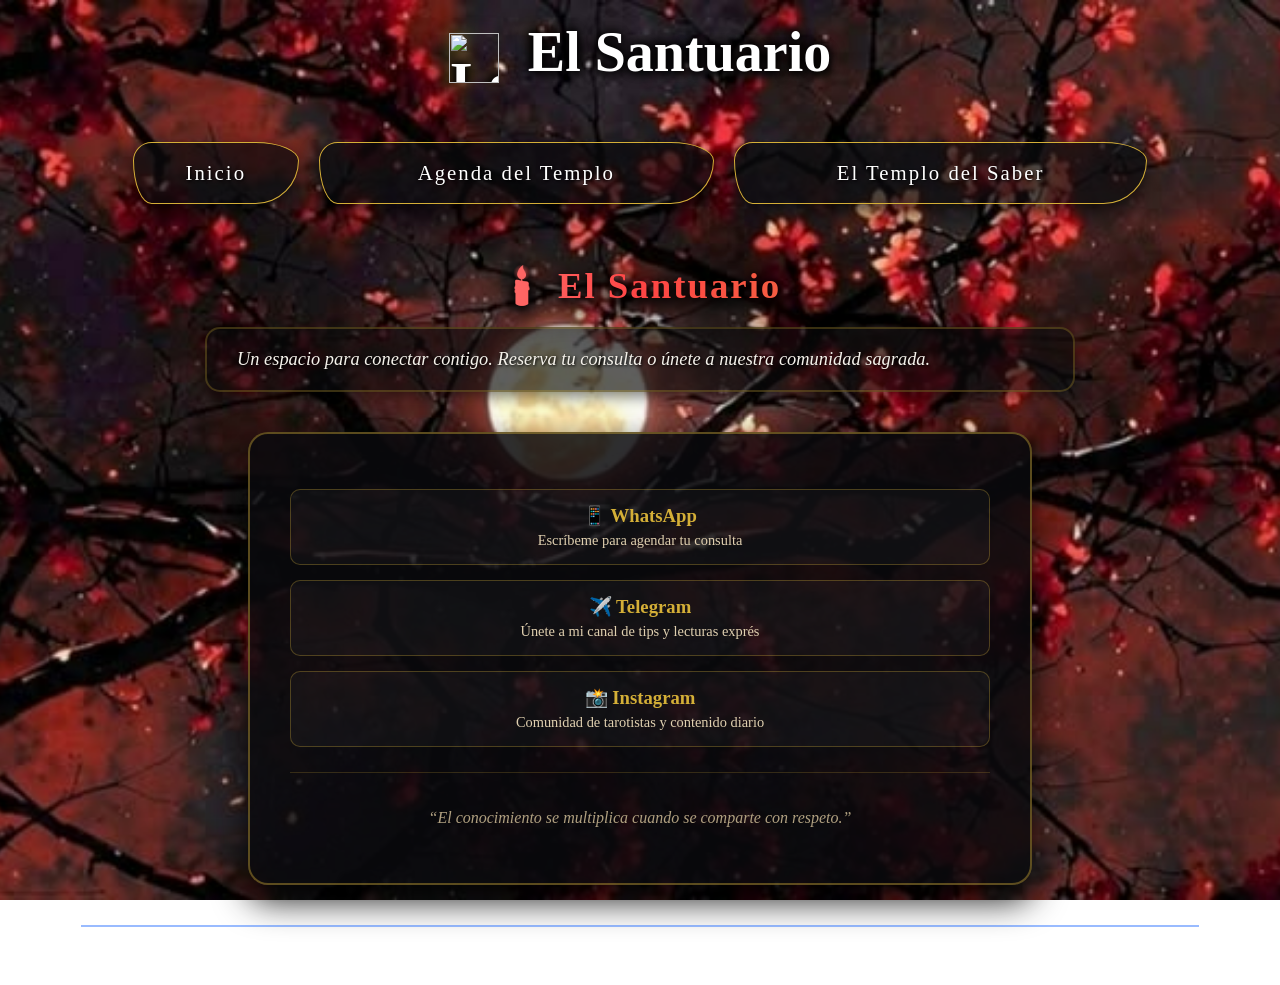
==== Ex/aportar.html @ 1167e192 "Add files via upload" ====
<html>
<head>
    <title>Mi Grimorio - El Santuario</title>
    <link rel="icon" type="image/png" href="../imagenes/logo.png">
    <link rel="stylesheet" type="text/css" href="../estilos.css">
</head>
<body class="pagina-santuario">

    <header>
        <h1><img src="../imagenes/logo.png" alt="Logo" class="logo-titulo"> El Santuario</h1>
    </header>

    <nav>
        <table>
            <tr>
                <td><a href="../Tarot.html"> Inicio </a></td>
                <td><a href="comunidad.html"> Agenda del Templo </a></td>
                <td><a href="biblioteca.html"> El Templo del Saber </a></td>
            </tr>
        </table>
    </nav>

    <main>
        <h2>🕯️ El Santuario</h2>
        <div class="subtitulo-elementos">
            Un espacio para conectar contigo. Reserva tu consulta o únete a nuestra comunidad sagrada.
        </div>

        <!-- Contenedor de los contactos -->
        <div class="santuario-container">

            <!-- Enlace a WhatsApp -->
            <a href="https://wa.me/584142432967" class="contacto-item" target="_blank">
                <h3>📱 WhatsApp</h3>
                <p>Escríbeme para agendar tu consulta</p>
            </a>

            <!-- Enlace a Telegram -->
            <a href="https://t.me/tuusuario" class="contacto-item" target="_blank">
                <h3>✈️ Telegram</h3>
                <p>Únete a mi canal de tips y lecturas exprés</p>
            </a>

            <!-- Enlace a Instagram -->
            <a href="https://www.instagram.com/tuusuario" class="contacto-item" target="_blank">
                <h3>📸 Instagram</h3>
                <p>Comunidad de tarotistas y contenido diario</p>
            </a>

            <div style="margin-top: 25px; border-top: 1px solid rgba(212,175,55,0.2); padding-top: 20px;">
                <p style="font-style: italic; color: #b0a080;">“El conocimiento se multiplica cuando se comparte con respeto.”</p>
            </div>
        </div>
    </main>

    <footer>
        <hr>
        <p>© 2026 - Proyecto académico</p>
    </footer>

</body>
</html>
---- estilos.css ----
/* ==========================================
   1. REGISTRO DE TIPOGRAFÍAS (OFFLINE)
   ========================================== */
@font-face {
    font-family: 'Cinzel';
    src: url('fuentes/cinzel-regular.ttf') format('truetype');
    font-weight: normal;
    font-style: normal;
}

@font-face {
    font-family: 'Cinzel';
    src: url('fuentes/cinzel-bold.ttf') format('truetype');
    font-weight: bold;
    font-style: normal;
}

/* ==========================================
   2. ESTILOS GENERALES Y FONDO
   ========================================== */
body {
    font-family: 'Cinzel', serif;
    background-image: url('Imagenes/fondoinicio.jpg');
    background-repeat: no-repeat;
    background-size: cover;
    background-attachment: fixed;
    background-position: center;
    color: #ffffff;
    margin: 0;
    padding: 20px;
}

/* Centrado global para header, nav, h2, footer */
header, nav, footer {
    text-align: center;
}

h1 {
    font-size: 3.5em;
    color: #ffffff;
    text-shadow: 2px 2px 8px #000000, -2px -2px 8px #000000, 0 0 15px #000000;
}

.logo-titulo {
    width: 50px;
    height: auto;
    vertical-align: middle;
    margin-right: 15px;
    filter: drop-shadow(0 0 8px rgba(212, 175, 55, 0.5)); 
}

hr {
    border: 1px solid rgba(0, 85, 255, 0.4);
    width: 90%;
    margin: 20px auto;
}

/* ==========================================
   3. BARRA DE BÚSQUEDA
   ========================================== */
input[type="text"] {
    width: 55%;
    padding: 14px 25px;
    font-family: 'Cinzel', serif;
    font-size: 1.2em;
    color: #ffffff;
    text-align: center;
    background-color: rgba(10, 10, 10, 0.6); 
    border: 1px solid #d4af37; 
    border-radius: 25px; 
    box-shadow: inset 0 2px 5px rgba(0,0,0,0.8), 0 4px 15px rgba(0,0,0,0.5);
    transition: all 0.4s ease; 
    outline: none;
}

input[type="text"]::placeholder {
    color: rgba(255, 255, 255, 0.5);
    font-style: italic;
    letter-spacing: 1px;
    text-align: center;
}

input[type="text"]:focus {
    background-color: rgba(20, 15, 30, 0.85); 
    border-color: #ffffff; 
    width: 65%;
    box-shadow: inset 0 2px 5px rgba(0,0,0,0.9), 0 0 20px rgba(0, 100, 255, 0.5); 
}

/* ==========================================
   4. BOTONES MÍSTICOS (NAVEGACIÓN)
   ========================================== */
nav table {
    width: 85%;
    margin: 30px auto;
    background-color: transparent; 
    border: none; 
    border-collapse: separate;
    border-spacing: 20px; 
}

nav td {
    background-color: rgba(15, 15, 15, 0.75); 
    border: 1px solid #d4af37;
    padding: 18px;
    text-align: center;
    border-radius: 30px 70px 70px 30px / 30px 30px 70px 70px;
    box-shadow: 0 8px 20px rgba(0, 0, 0, 0.7);
    transition: all 0.4s ease; 
}

nav a {
    font-family: 'Cinzel', serif;
    font-size: 1.3em;
    text-decoration: none;
    color: #ffffff;
    letter-spacing: 2px;
    text-shadow: 1px 1px 3px #000000;
}

nav td:hover {
    background-color: rgba(30, 20, 40, 0.85); 
    border-color: #ffffff; 
    transform: translateY(-4px);
    box-shadow: 0 12px 25px rgba(0, 0, 0, 0.9), 0 0 20px rgba(0, 100, 255, 0.6); 
    cursor: pointer;
}

/* ==========================================
   5. SECCIÓN DE INICIO (PERGAMINO INTRO)
   ========================================== */
#inicio table {
    width: 85%;
    margin: 40px auto;
    background-color: rgba(12, 12, 14, 0.85); 
    border: 4px double rgba(212, 175, 55, 0.4); 
    border-radius: 60px 20px 60px 20px;
    box-shadow: 0 15px 35px rgba(0, 0, 0, 0.9), inset 0 0 30px rgba(0, 0, 0, 0.8);
}

#inicio td {
    padding: 40px 50px;
    color: #f5f2eb;
    line-height: 1.8; 
}

#inicio h1 {
    font-size: 2.2em;
    color: #d4af37; 
    text-shadow: 1px 1px 10px rgba(0, 0, 0, 0.8);
    margin-bottom: 25px;
    background: linear-gradient(to right, #f5f2eb, #d4af37, #ffffff);
    -webkit-background-clip: text;
    -webkit-text-fill-color: transparent;
    filter: drop-shadow(0px 2px 4px #000000) drop-shadow(0px 4px 10px #000000) drop-shadow(0px 0px 20px #000000);
}

#inicio h2 {
    font-size: 1.4em;
    color: #e0d0b0; 
    font-style: italic;
    margin-bottom: 30px;
}

#inicio p {
    font-size: 1.1em;
    margin-bottom: 20px;
    text-align: justify; 
}

#inicio hr {
    border: none;                
    height: 2px;                
    background-color: #d4af37;
    width: 85%;                  
    margin: 30px auto;          
    display: block;             
}

/* ==========================================
   6. TÍTULOS MÍSTICOS Y PERGAMINOS (GLOBALES)
   ========================================== */
h2 {
    font-size: 2.3em;
    font-weight: bold;
    margin-top: 40px;
    margin-bottom: 20px;
    letter-spacing: 2px;
    text-align: center;
    background: linear-gradient(to right, #f5f2eb, #d4af37, #0055ff);
    -webkit-background-clip: text;
    -webkit-text-fill-color: transparent;
    filter: drop-shadow(0px 2px 4px #000000) drop-shadow(0px 4px 10px #000000) drop-shadow(0px 0px 20px #000000);
}

.subtitulo-elementos {
    font-size: 1.15em;
    color: #f5f2eb;
    font-style: italic;
    max-width: 65%;
    margin: 20px auto 35px auto; 
    line-height: 1.7;
    background-color: rgba(10, 10, 12, 0.65);
    padding: 15px 30px;
    border-radius: 15px; 
    border: 2px solid rgba(212, 175, 55, 0.25);
    box-shadow: 0 5px 15px rgba(0, 0, 0, 0.5);
    text-shadow: 1px 1px 3px #000000;
}

/* ==========================================
   7. ALQUIMIA 3D: CARTAS DE TAROT ELEMENTALES
   ========================================== */
.contenedor-cartas {
    display: flex;
    justify-content: center;
    gap: 25px;
    flex-wrap: wrap;
    margin: 40px auto;
    max-width: 1100px;
}

.carta {
    background-color: transparent;
    width: 220px;
    height: 320px;
    perspective: 1000px;
}

.cara-interna {
    position: relative;
    width: 100%;
    height: 100%;
    text-align: center;
    transition: transform 0.8s cubic-bezier(0.4, 0, 0.2, 1);
    transform-style: preserve-3d;
}

.carta:hover .cara-interna {
    transform: rotateY(180deg);
}

.cara {
    position: absolute;
    width: 100%;
    height: 100%;
    -webkit-backface-visibility: hidden; 
    backface-visibility: hidden;
    border-radius: 15px;
    box-shadow: 0 10px 25px rgba(0,0,0,0.7);
    box-sizing: border-box;
    display: flex;
    flex-direction: column;
    justify-content: center;
    align-items: center;
    padding: 20px;
    overflow: hidden; 
}

.atras {
    background-color: #0f0f12;
    border: 3px double #d4af37;
}

.imagen-elementos, .imagen-elemento {
    width: 100%;
    height: 100%;
    object-fit: cover; 
    margin: 0;
    transition: all 0.3s ease;
}

.atras h3 {
    font-family: 'Cinzel', serif;
    color: #d4af37;
    margin: 0;
    letter-spacing: 3px;
    font-size: 1.3em;
}

.adelante {
    background-color: rgba(20, 20, 25, 0.95); 
    border: 1px solid rgba(255, 255, 255, 0.2);
    color: #f5f2eb; 
    transform: rotateY(180deg); 
}

.adelante b {
    font-size: 1.2em;
    color: #d4af37;
    margin-bottom: 15px;
    letter-spacing: 1px;
}

.adelante p {
    font-size: 0.95em;
    line-height: 1.6;
    margin: 0;
    font-style: italic;
    text-align: center;
}

/* Resplandores y bordes elementales */
.celda-fuego { box-shadow: 0 0 15px rgba(255, 51, 51, 0.6), inset 0 0 10px rgba(255, 51, 51, 0.3); border-color: #ff3333; }
.celda-agua { box-shadow: 0 0 15px rgba(51, 119, 255, 0.6), inset 0 0 10px rgba(51, 119, 255, 0.3); border-color: #3377ff; }
.celda-aire { box-shadow: 0 0 15px rgba(240, 240, 240, 0.5), inset 0 0 10px rgba(240, 240, 240, 0.2); border-color: #aaaaaa; }
.celda-tierra { box-shadow: 0 0 15px rgba(51, 170, 85, 0.6), inset 0 0 10px rgba(51, 170, 85, 0.3); border-color: #33aa55; }

.carta:hover .celda-fuego { box-shadow: 0 0 25px rgba(255, 51, 51, 0.95), inset 0 0 15px rgba(255, 51, 51, 0.5); }
.carta:hover .celda-agua { box-shadow: 0 0 25px rgba(51, 119, 255, 0.95), inset 0 0 15px rgba(51, 119, 255, 0.5); }
.carta:hover .celda-aire { box-shadow: 0 0 25px rgba(255, 255, 255, 0.8), inset 0 0 15px rgba(255, 255, 255, 0.4); }
.carta:hover .celda-tierra { box-shadow: 0 0 25px rgba(51, 170, 85, 0.95), inset 0 0 15px rgba(51, 170, 85, 0.5); }

/* Tarjetas dinámicas */
.rejilla-dinamicas {
    display: grid;
    grid-template-columns: repeat(auto-fit, minmax(280px, 1fr));
    gap: 20px;
    margin-top: 30px;
}

.tarjeta-dinamica {
    background: linear-gradient(145deg, rgba(20, 20, 25, 0.9), rgba(10, 10, 15, 0.9));
    border: 1px solid rgba(212, 175, 55, 0.2);
    border-radius: 12px;
    padding: 20px;
    text-align: center;
    transition: all 0.4s cubic-bezier(0.165, 0.84, 0.44, 1);
    box-shadow: 0 4px 15px rgba(0, 0, 0, 0.5);
    position: relative;
    overflow: hidden;
}
.icono-dinamica { font-size: 2em; margin-bottom: 10px; filter: drop-shadow(0 2px 5px rgba(0,0,0,0.5)); }
.tarjeta-dinamica h4 { color: #f5f2eb; font-size: 1.15em; margin-bottom: 12px; letter-spacing: 0.5px; }
.sub-dinamica { display: block; color: #d4af37; font-size: 0.75em; text-transform: uppercase; margin-top: 4px; font-weight: normal; letter-spacing: 1px; }
.tarjeta-dinamica p { color: rgba(245, 242, 235, 0.75); font-size: 0.9em; line-height: 1.5; margin: 0; }
.tarjeta-dinamica:hover { transform: translateY(-5px); border-color: #d4af37; box-shadow: 0 10px 25px rgba(212, 175, 55, 0.15); background: linear-gradient(145deg, rgba(25, 25, 30, 0.95), rgba(15, 15, 20, 0.95)); }

/* ==========================================
   8. REPISA MÍSTICA Y LIBROS (NUEVO)
   ========================================== */
.linea-separadora { width: 60px; height: 2px; background: linear-gradient(90deg, transparent, #d4af37, transparent); margin: 10px auto 25px auto; }
.instruccion-biblioteca { margin-top: 30px; margin-bottom: 10px; text-align: center; }
.instruccion-biblioteca p { color: rgba(212, 175, 55, 0.85) !important; font-size: 0.95em !important; letter-spacing: 0.5px; }

.biblioteca-mistica { width: 100%; margin: 40px 0; padding-bottom: 20px; }
.repisa-madera {
    display: flex;
    justify-content: center;
    align-items: flex-end;
    gap: 8px;
    padding: 30px 20px 0 20px;
    background: rgba(10, 10, 12, 0.4);
    border-radius: 8px;
    position: relative;
    border-bottom: 24px solid #3d2314;
    box-shadow: 0 4px 0 #2b180e, inset 0 -2px 5px rgba(255,255,255,0.1), 0 15px 25px rgba(0, 0, 0, 0.7);
}
.repisa-madera::after {
    content: '';
    position: absolute;
    bottom: -24px; left: 0; width: 100%; height: 24px;
    background: linear-gradient(90deg, rgba(0,0,0,0.15) 0%, transparent 50%, rgba(0,0,0,0.15) 100%);
    pointer-events: none;
}

.libro-tratado {
    text-decoration: none;
    transition: transform 0.35s cubic-bezier(0.25, 1, 0.5, 1);
    transform-origin: bottom center;
    z-index: 2;
}
.libro-tratado:hover { transform: translateY(-15px) scale(1.03); z-index: 10; }

.lomo-libro {
    width: 140px; height: 230px; padding: 20px 12px;
    box-sizing: border-box; display: flex; flex-direction: column; justify-content: space-between; align-items: center;
    text-align: center; font-family: 'Cinzel', serif;
    border-radius: 6px 12px 12px 6px;
    box-shadow: inset 18px 0 20px rgba(255, 255, 255, 0.08), inset -18px 0 20px rgba(0, 0, 0, 0.6), 3px 0 8px rgba(0,0,0,0.4);
    position: relative; border-left: 2px solid rgba(255, 255, 255, 0.1);
    transition: all 0.4s ease;
}
.lomo-libro::before {
    content: '';
    position: absolute; top: 0; left: 0; width: 100%; height: 100%;
    background: linear-gradient(to bottom, transparent 15%, rgba(0,0,0,0.4) 16%, rgba(255,255,255,0.05) 17%, transparent 18%, transparent 45%, rgba(0,0,0,0.4) 46%, rgba(255,255,255,0.05) 47%, transparent 48%, transparent 80%, rgba(0,0,0,0.4) 81%, rgba(255,255,255,0.05) 82%, transparent 83%);
    pointer-events: none;
}
.icono-tratado { font-size: 1.6em; filter: drop-shadow(0 2px 4px rgba(0,0,0,0.8)); margin-top: 5px; }
.titulo-lomo {
    writing-mode: horizontal-tb; text-orientation: mixed; transform: none;
    font-size: 0.85em; color: #f5f2eb; margin: 15px 0 auto 0; font-weight: 600; text-transform: uppercase;
    letter-spacing: 1px; width: 100%; line-height: 1.3; text-shadow: 0 2px 3px rgba(0,0,0,0.8); display: block;
}
.lomo-libro small { color: rgba(212, 175, 55, 0.95); font-size: 0.6em; font-weight: bold; text-transform: uppercase; letter-spacing: 0.10px; margin-bottom: 5px; line-height: 1.2; display: block; width: 100%; }

/* Texturas de cuero */
.lomo-oro { background: linear-gradient(90deg, #16161a 0%, #24242e 50%, #0d0d10 100%); border-top: 3px solid #d4af37; border-bottom: 3px solid #d4af37; }
.lomo-oro .icono-tratado { filter: drop-shadow(0 0 4px #d4af37); }
.lomo-madera { background: linear-gradient(90deg, #2c1a10 0%, #442919 50%, #1e110a 100%); border-top: 3px solid #8b5a2b; border-bottom: 3px solid #8b5a2b; }
.lomo-papiro { background: linear-gradient(90deg, #8a8475 0%, #bdae93 50%, #666155 100%); border-top: 3px solid #f5f2eb; border-bottom: 3px solid #f5f2eb; }
.lomo-papiro .titulo-lomo { color: #1c1a16; }
.lomo-papiro small { color: rgba(0, 0, 0, 0.6); }
.lomo-sangre { background: linear-gradient(90deg, #3d0c0c 0%, #661717 50%, #240707 100%); border-top: 3px solid #ff4444; border-bottom: 3px solid #ff4444; }
.lomo-metal { background: linear-gradient(90deg, #0f2329 0%, #1a3c47 50%, #0a171b 100%); border-top: 3px solid #00cccc; border-bottom: 3px solid #00cccc; }

/* ==========================================
   9. VENTANAS MODALES (UNIFICADAS)
   ========================================== */
.ventana-modal {
    position: fixed; top: 0; left: 0; width: 100vw; height: 100vh;
    background-color: rgba(0, 0, 0, 0.85); backdrop-filter: blur(5px);
    z-index: 9999; display: flex; justify-content: center; align-items: center;
    opacity: 0; pointer-events: none; transition: opacity 0.4s ease;
}
.ventana-modal:target { opacity: 1; pointer-events: auto; }
.ventana-modal:target .contenido-modal { transform: scale(1); }

.contenido-modal {
    background: linear-gradient(145deg, rgba(20, 20, 25, 0.98), rgba(10, 10, 15, 0.98));
    border: 2px solid #d4af37; border-radius: 20px; padding: 40px;
    max-width: 580px; width: 90%;
    box-shadow: 0 15px 35px rgba(0, 0, 0, 0.9), 0 0 30px rgba(212, 175, 55, 0.15);
    position: relative; text-align: left; transform: scale(0.8);
    transition: transform 0.4s cubic-bezier(0.175, 0.885, 0.32, 1.275);
}
.cerrar-modal {
    position: absolute; top: 15px; right: 20px; font-size: 2em; color: #e0d0b0;
    text-decoration: none; transition: color 0.3s ease; line-height: 1;
}
.cerrar-modal:hover { color: #ff4d4d; }

.contenido-modal h3 { margin-top: 0; color: #d4af37 !important; font-size: 1.8em; letter-spacing: 1px; }
.contenido-modal p { color: #ffffff !important; line-height: 1.7; font-size: 1.05em; margin-bottom: 15px; }
.contenido-modal p strong { color: #d4af37 !important; }
.formula-modal { color: #ffffff !important; font-style: italic; background-color: rgba(212, 175, 55, 0.12); padding: 12px 18px; border-radius: 8px; border-left: 4px solid #d4af37; margin-bottom: 25px; }
.formula-modal strong { color: #d4af37 !important; }
.contenido-modal blockquote { margin: 20px 0 0 0; padding-left: 15px; border-left: 3px dashed rgba(43, 24, 16, 0.4); font-style: italic; color: #CF9FFF; font-size: 0.9em; }

/* ==========================================
   10. MESA DE ALQUIMIA: SLIDER DE GEMAS
   ========================================== */
.contenedor-cofre-alquimia {
    display: flex; align-items: center; justify-content: center; position: relative;
    max-width: 900px; margin: 50px auto 90px auto;
    background: linear-gradient(145deg, rgba(18, 18, 24, 0.95), rgba(7, 7, 10, 0.98));
    border: 2px solid #d4af37; border-radius: 20px; padding: 30px 15px;
    box-shadow: 0 15px 40px rgba(0, 0, 0, 0.9), inset 0 0 20px rgba(212, 175, 55, 0.05);
}
.ventana-slider-alquimia { overflow-x: auto; overflow-y: hidden; width: 100%; padding: 20px 0 40px 0; scroll-behavior: smooth; scrollbar-width: none; }
.ventana-slider-alquimia::-webkit-scrollbar { display: none; }
.carrete-gemas { display: flex; gap: 40px; padding: 0 20px; }

.frasco-alquimista {
    display: flex; flex-direction: column; align-items: center; justify-content: center;
    position: relative; text-decoration: none; cursor: pointer; width: 100px; height: 100px; flex-shrink: 0;
}
.gema-imagen { width: 100%; height: 100%; object-fit: contain; transition: transform 0.4s cubic-bezier(0.175, 0.885, 0.32, 1.275), filter 0.4s ease; filter: drop-shadow(0 10px 8px rgba(0,0,0,0.6)); }

/* Estilo base del nombre del color */
.nombre-color {
    position: absolute; bottom: -35px; font-family: 'Cinzel', serif; font-size: 0.85em;
    color: #e0d0b0; text-transform: uppercase; letter-spacing: 2px; white-space: nowrap;
    text-shadow: 0 2px 5px rgba(0, 0, 0, 0.9); transition: color 0.3s ease;
}

/* Hover general y resplandores individuales */
.frasco-alquimista:hover .gema-imagen { transform: scale(1.18) translateY(-8px); }
.frasco-alquimista:hover .nombre-color { color: #ffffff; }

.frasco-alquimista:nth-child(1):hover .gema-imagen { filter: drop-shadow(0 0 20px rgba(255,255,255,0.8)); }
.frasco-alquimista:nth-child(2):hover .gema-imagen { filter: drop-shadow(0 0 20px #ff3333); }
.frasco-alquimista:nth-child(3):hover .gema-imagen { filter: drop-shadow(0 0 20px #3399ff); }
.frasco-alquimista:nth-child(4):hover .gema-imagen { filter: drop-shadow(0 0 20px #ffe600); }
.frasco-alquimista:nth-child(5):hover .gema-imagen { filter: drop-shadow(0 0 20px #2edb49); }
.frasco-alquimista:nth-child(6):hover .gema-imagen { filter: drop-shadow(0 0 18px rgba(110, 60, 180, 0.6)) drop-shadow(0 0 10px rgba(0,0,0,0.9)); }
.frasco-alquimista:nth-child(7):hover .gema-imagen { filter: drop-shadow(0 0 18px rgba(255, 120, 30, 0.85)); }
.frasco-alquimista:nth-child(8):hover .gema-imagen { filter: drop-shadow(0 0 18px rgba(180, 50, 255, 0.85)); }
.frasco-alquimista:nth-child(9):hover .gema-imagen { filter: drop-shadow(0 0 18px rgba(160, 175, 190, 0.75)); }
.frasco-alquimista:nth-child(10):hover .gema-imagen { filter: drop-shadow(0 0 20px rgba(212, 175, 55, 0.9)); }
.frasco-alquimista:nth-child(11):hover .gema-imagen { filter: drop-shadow(0 0 20px rgba(192, 192, 192, 0.8)); }
.frasco-alquimista:nth-child(12):hover .gema-imagen { filter: drop-shadow(0 0 18px rgba(64, 224, 208, 0.85)); }
.frasco-alquimista:nth-child(13):hover .gema-imagen { filter: drop-shadow(0 0 18px rgba(139, 69, 19, 0.75)); }

/* Escalas individuales (Tamaño base sin hover) */
.frasco-alquimista:nth-child(1) .gema-imagen { transform: scale(1.5); }
.frasco-alquimista:nth-child(2) .gema-imagen { transform: scale(1.2); }
.frasco-alquimista:nth-child(3) .gema-imagen { transform: scale(1.4); }
.frasco-alquimista:nth-child(4) .gema-imagen { transform: scale(1.2); }
.frasco-alquimista:nth-child(5) .gema-imagen { transform: scale(1.1); }
.frasco-alquimista:nth-child(6) .gema-imagen { transform: scale(1.1); }
.frasco-alquimista:nth-child(7) .gema-imagen { transform: scale(1.29); }
.frasco-alquimista:nth-child(8) .gema-imagen { transform: scale(1.1); }
.frasco-alquimista:nth-child(9) .gema-imagen { transform: scale(1.20); }
.frasco-alquimista:nth-child(10) .gema-imagen { transform: scale(1.2); }
.frasco-alquimista:nth-child(11) .gema-imagen { transform: scale(1.1); }
.frasco-alquimista:nth-child(12) .gema-imagen { transform: scale(1.7); }
.frasco-alquimista:nth-child(13) .gema-imagen { transform: scale(1.4); }

/* Flechas místicas */
.flecha-alquimia { background-size: contain; background-repeat: no-repeat; background-position: center; background-color: transparent; border: none; width: 60px; height: 60px; cursor: pointer; z-index: 10; transition: all 0.3s ease; filter: drop-shadow(0 5px 5px rgba(0,0,0,0.5)); opacity: 0.8; }
.flecha-izq img { width: 100%; height: auto; object-fit: contain; transform: scale(1.25); filter: drop-shadow(0 0 10px rgba(212, 175, 55, 0.9)); transition: filter 0.3s ease, transform 0.3s ease; }
.flecha-izq:hover img { filter: drop-shadow(0 0 20px rgba(212, 175, 55, 1)); transform: scale(1.45); }
.flecha-der img { width: 100%; height: auto; object-fit: contain; transform: scale(1.0); filter: drop-shadow(0 0 10px rgba(212, 175, 55, 0.9)); transition: filter 0.3s ease, transform 0.3s ease; }
.flecha-der:hover img { filter: drop-shadow(0 0 20px rgba(212, 175, 55, 1)); transform: scale(1.35); }

#Seccion-Colores { margin-bottom: 90px; }

/* ==========================================
   11. CINTA DE NÚMEROS INFINITA
   ========================================== */
#Seccion-Numeros { margin-bottom: 100px; }
.ventana-cinta {
    width: 80%; max-width: 850px; height: 480px; margin: 40px auto;
    background: linear-gradient(145deg, rgba(15, 15, 20, 0.95), rgba(8, 8, 10, 0.95));
    border: 3px double #d4af37; border-radius: 20px;
    box-shadow: 0 15px 35px rgba(0,0,0,0.9), inset 0 0 25px rgba(0,0,0,0.8);
    overflow: hidden; position: relative;
}
.ventana-cinta::before { content: ''; position: absolute; top: 0; left: 0; width: 100%; height: 40px; background: linear-gradient(to bottom, rgba(0,0,0,0.9), transparent); z-index: 10; pointer-events: none; }
.ventana-cinta::after { content: ''; position: absolute; bottom: 0; left: 0; width: 100%; height: 40px; background: linear-gradient(to top, rgba(0,0,0,0.9), transparent); z-index: 10; pointer-events: none; }
.cinta-movimiento { display: flex; flex-direction: column; animation: pergaminoInfinito 30s linear infinite; }
.ventana-cinta:hover .cinta-movimiento { animation-play-state: paused; }

.tabla-numeros { display: flex; flex-direction: column; gap: 15px; padding: 20px 35px; }
.fila-numero { display: flex; align-items: center; background-color: rgba(255, 255, 255, 0.03); border: 1px solid rgba(212, 175, 55, 0.15); border-radius: 12px; padding: 15px 25px; transition: all 0.3s ease; }
.fila-numero:hover { background-color: rgba(212, 175, 55, 0.06); border-color: #d4af37; transform: scale(1.01); }
.celda-digito { font-size: 2.5em; font-weight: bold; color: #d4af37; width: 80px; text-align: center; text-shadow: 0 0 10px rgba(212, 175, 55, 0.3); font-family: 'Cinzel', serif; }
.celda-info { flex: 1; padding-left: 20px; border-left: 1px solid rgba(255,255,255,0.1); text-align: left; }
.celda-info h4 { margin: 0 0 8px 0; font-size: 1.25em; color: #ffffff; letter-spacing: 1px; }
.celda-info h4 em { color: #e0d0b0; font-size: 0.9em; }
.celda-info p { margin: 4px 0; font-size: 0.95em; color: rgba(255, 255, 255, 0.85); line-height: 1.5; }
.celda-info p strong { color: #d4af37; }

@keyframes pergaminoInfinito {
    0% { transform: translateY(0); }
    100% { transform: translateY(-50%); }
}

/* ==========================================
   12. MESA DIVIDIDA (INTERRUPTORES CSS)
   ========================================== */
.mesa-dividida-container { display: flex; max-width: 1500px; height: 550px; margin: 20px auto; background: rgba(13, 13, 19, 0.85); border: 1px solid rgba(200, 175, 55, 0.3); border-radius: 15px; overflow: hidden; box-shadow: 0 20px 50px rgba(0,0,0,0.8); }
.columna-grimorio { flex: 1; background-color: rgba(12, 12, 14, 0.4); padding: 20px 40px 40px 40px; border-right: 1px solid rgba(212, 175, 55, 0.2); overflow-y: auto; height: 100%; }
.pergamino-fijo h2 { font-family: 'Cinzel', serif; color: #d4af37; font-size: 1.8em; margin-top: 0; margin-bottom: 15px; }
.introduccion-oraculo { color: #b0a080; font-style: italic; line-height: 1.6; margin-bottom: 30px; }
.leyes-oro { list-style: none; padding: 0; }
.leyes-oro li { color: #e0d0b0; margin-bottom: 20px; line-height: 1.6; position: relative; padding-left: 20px; }
.leyes-oro li::before { content: "✦"; position: absolute; left: 0; color: #d4af37; }

.columna-tablero { flex: 1.2; display: flex; padding: 30px; background: transparent; position: relative; }
input[name="tirada-selector"] { display: none; }

.bloque-izquierdo-tablero { display: flex; flex-direction: column; width: 230px; flex-shrink: 0; gap: 20px; border-right: 1px solid rgba(255,255,255,0.05); padding-right: 20px; }
.menu-vertical-tarot { display: flex; flex-direction: column; gap: 15px; width: 100%; }
.boton-mistico { padding: 15px; background: rgba(255, 255, 255, 0.02); border: 1px solid rgba(212, 175, 55, 0.2); color: #a0a0b0; border-radius: 8px; cursor: pointer; font-family: 'Cinzel', serif; font-size: 0.9em; transition: all 0.3s ease; text-align: left; }
.boton-mistico:hover { background: rgba(212, 175, 55, 0.1); color: #fff; border-color: #d4af37; box-shadow: 0 0 10px rgba(212, 175, 55, 0.2); }

.zona-contrastes-abajo { position: relative; background: rgba(0, 0, 0, 0.4); border-radius: 8px; padding: 15px; border-left: 3px solid #d4af37; min-height: 150px; }
.contraste-dinamico p { margin: 0 0 10px 0; line-height: 1.4; }
.evita { color: #ff6b6b; }
.ideal { color: #6be698; }

.zona-revelacion { flex-grow: 1; padding-left: 20px; position: relative; height: 100%; }
.contraste-dinamico, .contenido-tirada { display: none; opacity: 0; transform: translateY(10px); transition: opacity 0.4s ease, transform 0.4s ease; }
.esquema-cartas { color: #cccccc; line-height: 1.6; display: flex; flex-direction: column; justify-content: flex-start; gap: 10px; height: calc(100% - 40px); }
.foto-posicion-tarot { width: 100%; max-width: 420px; max-height: 200px; object-fit: contain; margin: 10px auto 0 auto; border-radius: 10px; border: 1px solid rgba(212, 175, 55, 0.3); box-shadow: 0 10px 20px rgba(0,0,0,0.6); display: block; }

/* Lógica de selección */
#tab-duda:checked ~ .bloque-izquierdo-tablero .btn-duda,
#tab-encrucijada:checked ~ .bloque-izquierdo-tablero .btn-encrucijada,
#tab-vinculos:checked ~ .bloque-izquierdo-tablero .btn-vinculos,
#tab-alma:checked ~ .bloque-izquierdo-tablero .btn-alma { background: #d4af37; color: #000; font-weight: bold; }

#tab-duda:checked ~ .bloque-izquierdo-tablero .c-duda,
#tab-duda:checked ~ .zona-revelacion .contenido-duda,
#tab-encrucijada:checked ~ .bloque-izquierdo-tablero .c-encrucijada,
#tab-encrucijada:checked ~ .zona-revelacion .contenido-encrucijada,
#tab-vinculos:checked ~ .bloque-izquierdo-tablero .c-vinculos,
#tab-vinculos:checked ~ .zona-revelacion .contenido-vinculos,
#tab-alma:checked ~ .bloque-izquierdo-tablero .c-alma,
#tab-alma:checked ~ .zona-revelacion .contenido-alma { display: block; opacity: 1; transform: translateY(0); }

/* ==========================================
   ESTILOS ESPECÍFICOS PARA LA AGENDA
   ========================================== */
.agenda-container {
    max-width: 900px;
    margin: 40px auto;
    background: rgba(12, 12, 14, 0.85);
    border: 2px solid rgba(212, 175, 55, 0.4);
    border-radius: 20px;
    padding: 30px;
    box-shadow: 0 15px 35px rgba(0,0,0,0.9);
}

.agenda-tabla {
    width: 100%;
    border-collapse: collapse;
    color: #f5f2eb;
    font-size: 0.95em;
}

.agenda-tabla th {
    background: rgba(212, 175, 55, 0.2);
    border-bottom: 2px solid #d4af37;
    padding: 12px;
    text-transform: uppercase;
    letter-spacing: 1px;
    font-size: 0.85em;
}

.agenda-tabla td {
    padding: 12px;
    text-align: center;
    border-bottom: 1px solid rgba(255,255,255,0.05);
}

.hora-col {
    color: #d4af37;
    font-weight: bold;
    border-right: 1px solid rgba(212, 175, 55, 0.2);
}

.disponible {
    color: #6be698;
    font-weight: bold;
}

.ocupado {
    color: #ff6b6b;
    font-weight: bold;
    background: rgba(255, 107, 107, 0.05);
}

.nota-importante {
    text-align: center;
    color: #e0d0b0;
    font-style: italic;
    margin-top: 20px;
    border-top: 1px solid rgba(212,175,55,0.3);
    padding-top: 15px;
}

/* ==========================================
   ESTILOS ESPECÍFICOS PARA EL TEMPLO DEL SABER
   ========================================== */
/* ==========================================
   CARTAS DE ARCANOS (GIRO VERTICAL)
   ========================================== */

.arcano-container {
    display: flex;
    flex-direction: row;
    align-items: center;
    gap: 30px;
    max-width: 800px;
    margin: 20px auto;
    padding: 10px;
    background: rgba(10, 10, 14, 0.3);
    border-radius: 15px;
    border: 1px solid rgba(212, 175, 55, 0.2);
    transition: border-color 0.3s;
}

.arcano-container:hover {
    border-color: #d4af37;
}

.carta-vertical {
    width: 200px;
    height: 280px;
    perspective: 1200px;
    flex-shrink: 0;
}

.carta-vertical .cara-interna {
    position: relative;
    width: 100%;
    height: 100%;
    transition: transform 0.8s cubic-bezier(0.4, 0, 0.2, 1);
    transform-style: preserve-3d;
}

/* Giro vertical (eje X) */
.arcano-container:hover .carta-vertical .cara-interna {
    transform: rotateX(180deg);
}

.carta-vertical .cara {
    position: absolute;
    width: 100%;
    height: 100%;
    backface-visibility: hidden;
    border-radius: 12px;
    box-shadow: 0 8px 20px rgba(0,0,0,0.6);
    overflow: hidden;
    display: flex;
    flex-direction: column;
    justify-content: center;
    align-items: center;
    padding: 15px;
    box-sizing: border-box;
}

/* Anverso */
.carta-vertical .adelante {
    background: rgba(15, 15, 20, 0.95);
    border: 2px solid #d4af37;
    transform: rotateX(0deg);
}

/* Reverso (sin compensación, así la imagen quedará invertida al girar) */
.carta-vertical .atras {
    background: rgba(15, 15, 20, 0.95);
    border: 2px solid #d4af37;
    transform: rotateX(0deg);
}

/* Imagen (tamaño y ajuste) */
.imagen-arcano {
    width: 100%;
    height: 100%;
    object-fit: cover;
    border-radius: 10px;
}

/* Imagen dentro del reverso (opcional: si quieres invertirla aún más) */
.imagen-arcano.atras {
    /* Aquí puedes agregar transform: rotateX(180deg) si quieres que la imagen aparezca derecha */
    /* Pero para que quede invertida, no pongas nada (ya hereda el giro de la carta) */
}

/* Texto externo */
.texto-arcano {
    flex: 1;
    min-width: 200px;
    padding: 15px;
    background: rgba(0, 0, 0, 0.5);
    border-radius: 10px;
    border-left: 4px solid #d4af37;
    color: #f5f2eb;
    line-height: 1.6;
}

.texto-arcano h3 {
    color: #d4af37;
    margin-top: 0;
    margin-bottom: 10px;
    font-size: 1.4em;
}

.texto-derecho,
.texto-reves {
    transition: opacity 0.4s ease;
}

.texto-reves {
    display: none;
}

.arcano-container:hover .texto-derecho {
    display: none;
}

.arcano-container:hover .texto-reves {
    display: block;
}

/* ==========================================
   CONSEJOS PRÁCTICOS (GRID DE TARJETAS)
   ========================================== */

.consejos-grid {
    display: grid;
    grid-template-columns: repeat(auto-fit, minmax(280px, 1fr));
    gap: 20px;
    max-width: 1100px;
    margin: 30px auto;
}

.tarjeta-consejo {
    background: rgba(15, 15, 20, 0.9);
    border: 1px solid rgba(212, 175, 55, 0.2);
    border-radius: 12px;
    padding: 20px;
    box-shadow: 0 5px 15px rgba(0,0,0,0.5);
    transition: transform 0.3s ease;
}

.tarjeta-consejo:hover {
    transform: translateY(-5px);
    border-color: #d4af37;
}

.tarjeta-consejo h3 {
    color: #d4af37;
    text-align: center;
    margin-bottom: 10px;
    font-size: 1.3em;
}

.tarjeta-consejo p {
    color: #f5f2eb;
    line-height: 1.6;
    font-size: 0.95em;
    margin-bottom: 5px;
}

.tarjeta-consejo p strong {
    color: #d4af37;
}

/* ==========================================
   ESTILOS EXCLUSIVOS PARA LA PÁGINA "El Templo del Saber"
   ========================================== */

body.pagina-biblioteca {
    background-image: url('Imagenes/fondo5.jpg') !important;
    background-size: cover;
    background-attachment: fixed;
    background-position: center;
}

body.pagina-biblioteca nav td {
    border-color: #cc99ff !important;
    background-color: rgba(10, 10, 14, 0.6) !important;
}

body.pagina-biblioteca nav td:hover {
    border-color: #ffffff !important;
    box-shadow: 0 0 20px rgba(204, 153, 255, 0.6) !important;
}

body.pagina-biblioteca h2 {
    background: linear-gradient(to right, #ffffff, #cc99ff, #d4af37) !important;
    -webkit-background-clip: text !important;
    -webkit-text-fill-color: transparent !important;
}

body.pagina-biblioteca .carta-vertical .cara {
    border-color: rgba(204, 153, 255, 0.3) !important;  /* Borde lila suave en la carta */
}

body.pagina-biblioteca .arcano-container:hover .carta-vertical .cara {
    border-color: #cc99ff !important;                   /* Borde lila brillante al hover */
    box-shadow: 0 0 25px rgba(204, 153, 255, 0.6) !important; /* Resplandor morado alrededor de la carta */
}

/* Opcional: si quieres que el resplandor sea aún más intenso */
body.pagina-biblioteca .arcano-container:hover .carta-vertical .cara.adelante {
    box-shadow: 0 0 30px rgba(204, 153, 255, 0.7) !important;
}
body.pagina-biblioteca .arcano-container:hover .carta-vertical .cara.atras {
    box-shadow: 0 0 30px rgba(204, 153, 255, 0.7) !important;
}

/* Modal de consejos – fondo morado suave */
body.pagina-biblioteca #modal-consejos .contenido-modal {
    background: linear-gradient(145deg, rgba(50, 20, 60, 0.98), rgba(30, 10, 40, 0.98)) !important;
    border-color: #cc99ff !important;
}

/* Si quieres que el título y el texto tengan un tono lila, puedes ajustarlo */
body.pagina-biblioteca #modal-consejos h3 {
    color: #cc99ff !important;   /* Título lila */
}

body.pagina-biblioteca .consejo-item {
    background: rgba(204, 153, 255, 0.05);
    border-radius: 10px;
    padding: 15px;
}

/* ==========================================
   SLIDER DE CONSEJOS DENTRO DE LA MODAL
   ========================================== */

/* 1. Ocultamos los inputs de radio */
.input-nav-consejos {
    display: none !important;
}

/* 2. Contenedor de los consejos (slider) */
.consejos-slider {
    position: relative;
    width: 100%;
    min-height: 200px;
    margin: 15px 0;
}

/* 3. Cada consejo está oculto por defecto */
.consejo-item {
    display: none;
    width: 100%;
    padding: 10px 0;
    animation: fadeIn 0.3s ease;
}

/* 4. Animación suave al cambiar */
@keyframes fadeIn {
    from { opacity: 0; transform: translateY(8px); }
    to { opacity: 1; transform: translateY(0); }
}

/* 5. Lógica de visibilidad: solo se muestra el consejo cuyo radio esté activo */
#nav-1:checked ~ .consejos-slider .consejo-1,
#nav-2:checked ~ .consejos-slider .consejo-2,
#nav-3:checked ~ .consejos-slider .consejo-3,
#nav-4:checked ~ .consejos-slider .consejo-4,
#nav-5:checked ~ .consejos-slider .consejo-5 {
    display: block !important;
}

/* 6. Contenedor de las flechas de navegación */
.nav-consejos-botones {
    display: flex;
    justify-content: space-between;
    align-items: center;
    margin-top: 15px;
    padding-top: 15px;
    border-top: 1px solid rgba(212, 175, 55, 0.3);
    width: 100%;
}

/* 7. Ocultamos todas las flechas por defecto */
.btn-ant, .btn-sig {
    display: none !important;
}

/* 8. Lógica para mostrar solo la flecha correcta según el consejo activo */

/* Flechas "Anterior" (Izquierda) */
#nav-1:checked ~ .nav-consejos-botones .btn-ant-1,
#nav-2:checked ~ .nav-consejos-botones .btn-ant-2,
#nav-3:checked ~ .nav-consejos-botones .btn-ant-3,
#nav-4:checked ~ .nav-consejos-botones .btn-ant-4,
#nav-5:checked ~ .nav-consejos-botones .btn-ant-5 {
    display: flex !important;
}

/* Flechas "Siguiente" (Derecha) */
#nav-1:checked ~ .nav-consejos-botones .btn-sig-1,
#nav-2:checked ~ .nav-consejos-botones .btn-sig-2,
#nav-3:checked ~ .nav-consejos-botones .btn-sig-3,
#nav-4:checked ~ .nav-consejos-botones .btn-sig-4,
#nav-5:checked ~ .nav-consejos-botones .btn-sig-5 {
    display: flex !important;
}

/* 9. Estilos del contenido del consejo */
.consejo-item h4 {
    color: #d4af37;
    margin-bottom: 8px;
    font-size: 1.2em;
}
.consejo-item p {
    color: #f5f2eb;
    line-height: 1.6;
    font-size: 0.95em;
}

/* Botón para abrir el libro de consejos */
body.pagina-biblioteca .btn-abrir-consejos {
    display: inline-block;
    padding: 15px 35px;
    background: #7a3b8a;               /* Morado oscuro */
    border: 2px solid #cc99ff;         /* Borde lila suave */
    border-radius: 30px;
    color: #ffffff;                    /* Texto blanco para legibilidad */
    text-decoration: none;
    font-family: 'Cinzel', serif;
    font-size: 1.2em;
    transition: all 0.3s ease;
}

body.pagina-biblioteca .btn-abrir-consejos:hover {
    background: #9b4faa;               /* Un morado más claro al pasar el mouse */
    border-color: #ffffff;
    box-shadow: 0 0 20px rgba(204, 153, 255, 0.6);
}

/* ==========================================
   CONTENEDOR Y ESTILOS DEL BOTÓN + RADIO
   ========================================== */

/* Contenedor que alinea el botón y el radio lado a lado */
.contenedor-boton-musica {
    display: flex;
    justify-content: center;
    align-items: center;
    gap: 30px;
    flex-wrap: wrap;
    margin: 40px 0;
}

/* ==========================================
   BOTÓN MORADO "Abrir el Libro de Consejos"
   ========================================== */
.btn-abrir-consejos {
    display: inline-block;
    padding: 15px 35px;
    background: #7a3b8a;               /* Fondo morado */
    border: 2px solid #cc99ff;         /* Borde lila suave */
    border-radius: 50px;               /* Forma de cápsula/píldora */
    color: #ffffff;                    /* Letras blancas */
    text-decoration: none;
    font-family: 'Cinzel', serif;
    font-size: 1.2em;
    font-weight: bold;
    text-transform: uppercase;
    transition: all 0.3s ease;
}

/* Efecto al pasar el mouse por el botón */
.btn-abrir-consejos:hover {
    background: #9b4faa;               /* Morado un poco más claro */
    border-color: #ffffff;
    box-shadow: 0 0 25px rgba(204, 153, 255, 0.7);
    transform: scale(1.02);
}

/* ==========================================
   REPRODUCTOR DE MÚSICA (EL RADIO)
   ========================================== */
.contenedor-radio {
    display: flex;
    flex-direction: column;
    align-items: center;
    cursor: pointer;
}

/* Imagen del radio */
.imagen-radio {
    width: 100px;                      /* Ajusta este tamaño según tu imagen */
    height: auto;
    transition: transform 0.3s ease, filter 0.3s ease;
}

/* Efecto al pasar el mouse sobre el radio (para que sepan que es interactivo) */
.imagen-radio:hover {
    transform: scale(1.15);
    filter: drop-shadow(0 0 20px rgba(204, 153, 255, 0.9));
}

/* Texto debajo del radio */
.texto-radio {
    color: #e0d0b0;
    font-family: 'Cinzel', serif;
    font-style: italic;
    font-size: 0.9em;
    margin-top: 10px;
    text-align: center;
    background: rgba(0, 0, 0, 0.5);
    padding: 6px 15px;
    border-radius: 12px;
    border-left: 3px solid #cc99ff;
}

/* ==========================================
   ESTILOS EXCLUSIVOS PARA "El Santuario"
   ========================================== */

body.pagina-santuario {
    background-image: url('Imagenes/fondo4.jpg') !important;
    background-size: cover;
    background-attachment: fixed;
    background-position: center;
}

/* Menú de navegación (bordes que combinen con el rojo) */
body.pagina-santuario nav td {
    border-color: #d4af37 !important;        /* Dorado clásico para que destaque */
    background-color: rgba(10, 10, 14, 0.7) !important;
}

body.pagina-santuario nav td:hover {
    border-color: #ff4444 !important;        /* Rojo brillante al pasar el mouse */
    box-shadow: 0 0 20px rgba(255, 68, 68, 0.6) !important;
}

/* Títulos h2 (degradado rojo-dorado) */
body.pagina-santuario h2 {
    background: linear-gradient(to right, #f5f2eb, #ff4444, #d4af37) !important;
    -webkit-background-clip: text !important;
    -webkit-text-fill-color: transparent !important;
}

/* Contenedor del santuario (fondo oscuro con bordes rojos) */
body.pagina-santuario .santuario-container {
    max-width: 700px;
    margin: 40px auto;
    background: rgba(10, 10, 14, 0.85);
    border: 2px solid rgba(212, 175, 55, 0.4);
    border-radius: 20px;
    padding: 40px;
    text-align: center;
    box-shadow: 0 15px 35px rgba(0,0,0,0.9);
}

/* Enlaces de contacto (ítems dentro del santuario) */
body.pagina-santuario .contacto-item {
    display: block;
    text-decoration: none;
    color: #f5f2eb;
    background: rgba(255, 255, 255, 0.03);
    border: 1px solid rgba(212, 175, 55, 0.3);
    border-radius: 10px;
    padding: 15px;
    margin: 15px 0;
    transition: all 0.3s ease;
}

body.pagina-santuario .contacto-item:hover {
    background: rgba(212, 175, 55, 0.1);
    border-color: #ff4444;                    /* Borde rojo al pasar el mouse */
    box-shadow: 0 0 20px rgba(255, 68, 68, 0.3);
    transform: scale(1.02);
}

body.pagina-santuario .contacto-item h3 {
    color: #d4af37;
    margin: 0;
}

body.pagina-santuario .contacto-item p {
    margin: 5px 0 0 0;
    font-size: 0.9em;
    color: #e0d0b0;
}

/* ==========================================
   ESTILOS EXCLUSIVOS PARA "Agenda del Templo"
   ========================================== */

body.pagina-agenda {
    background-image: url('Imagenes/fondo2.jpg') !important;
    background-size: cover;
    background-attachment: fixed;
    background-position: center;
}

/* Menú de navegación (bordes azules) */
body.pagina-agenda nav td {
    border-color: #4db8ff !important;        /* Azul menta suave */
    background-color: rgba(10, 10, 14, 0.7) !important;
}

body.pagina-agenda nav td:hover {
    border-color: #ffffff !important;
    box-shadow: 0 0 20px rgba(77, 184, 255, 0.6) !important;
}

/* Títulos h2 (degradado azul-dorado) */
body.pagina-agenda h2 {
    background: linear-gradient(to right, #f5f2eb, #4db8ff, #d4af37) !important;
    -webkit-background-clip: text !important;
    -webkit-text-fill-color: transparent !important;
}

/* Contenedor de la agenda (fondo oscuro con bordes azules) */
body.pagina-agenda .agenda-container {
    border-color: rgba(77, 184, 255, 0.4) !important;
    box-shadow: 0 15px 35px rgba(77, 184, 255, 0.1) !important;
}

/* Tabla de la agenda */
body.pagina-agenda .agenda-tabla th {
    background: rgba(77, 184, 255, 0.2) !important;
    border-bottom: 2px solid #4db8ff !important;
}

body.pagina-agenda .agenda-tabla td {
    border-bottom: 1px solid rgba(77, 184, 255, 0.1) !important;
}

body.pagina-agenda .hora-col {
    color: #4db8ff !important;
    border-right: 1px solid rgba(77, 184, 255, 0.2) !important;
}

/* Colores de disponibilidad (verde y rojo se mantienen, solo ajustamos el fondo sutil) */
body.pagina-agenda .ocupado {
    background: rgba(255, 107, 107, 0.05) !important;
}

/* Nota importante */
body.pagina-agenda .nota-importante {
    border-top: 1px solid rgba(77, 184, 255, 0.3) !important;
}
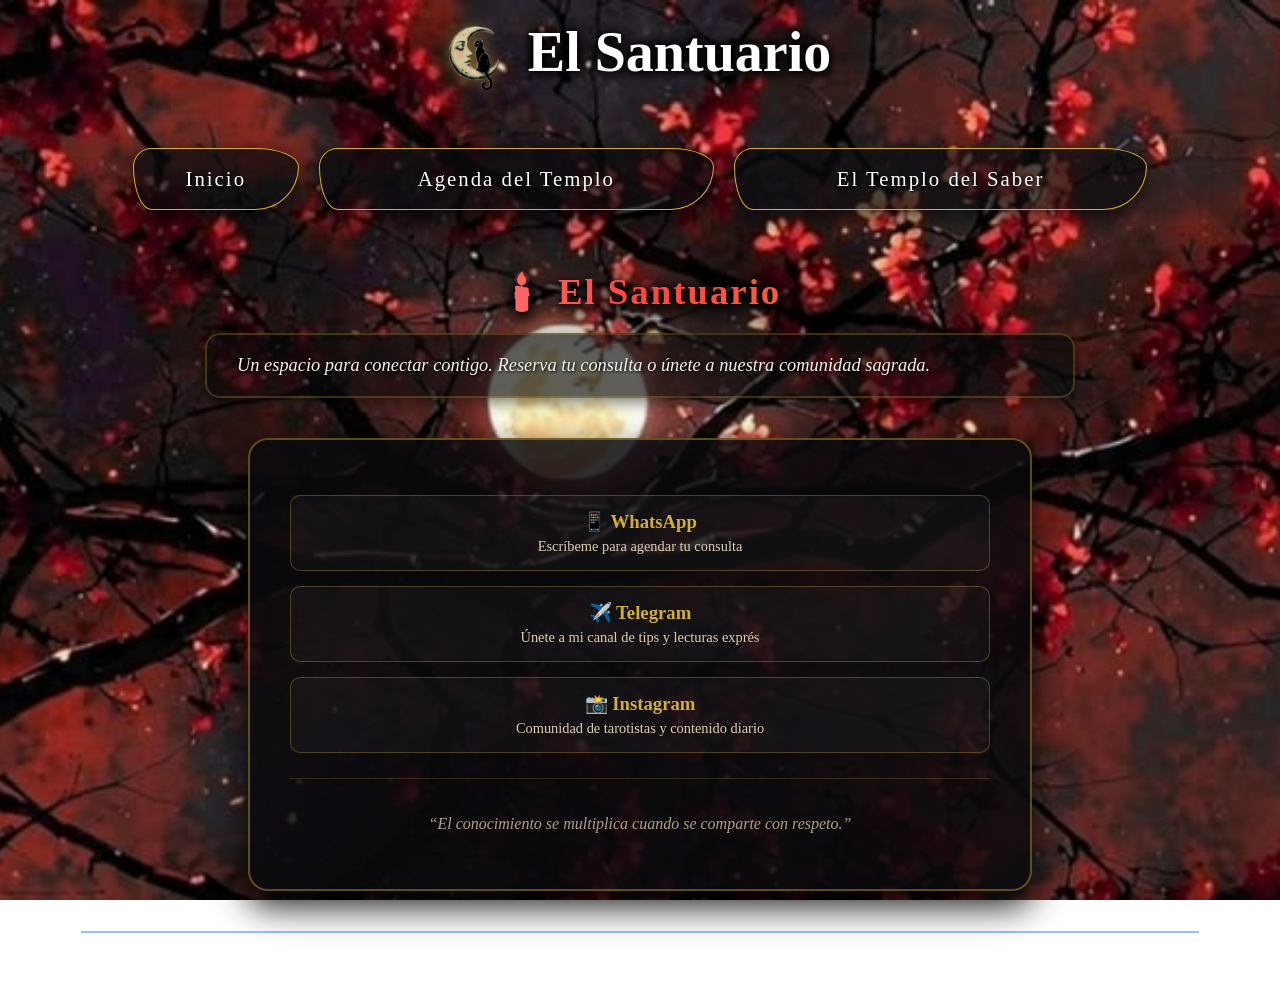
==== commit 4542e85b: "Update navigation links in aportar.html" ====
--- a/Ex/aportar.html
+++ b/Ex/aportar.html
@@ -13,7 +13,7 @@
     <nav>
         <table>
             <tr>
-                <td><a href="../Tarot.html"> Inicio </a></td>
+                <td><a href="../index.html"> Inicio </a></td>
                 <td><a href="comunidad.html"> Agenda del Templo </a></td>
                 <td><a href="biblioteca.html"> El Templo del Saber </a></td>
             </tr>
--- a/estilos.css
+++ b/estilos.css
@@ -20,7 +20,7 @@
    ========================================== */
 body {
     font-family: 'Cinzel', serif;
-    background-image: url('Imagenes/fondoinicio.jpg');
+    background-image: url('imagenes/fondoinicio.jpg');
     background-repeat: no-repeat;
     background-size: cover;
     background-attachment: fixed;
@@ -705,6 +705,7 @@
 }
 
 /* Anverso */
+
 .carta-vertical .adelante {
     background: rgba(15, 15, 20, 0.95);
     border: 2px solid #d4af37;
@@ -718,7 +719,7 @@
     transform: rotateX(0deg);
 }
 
-/* Imagen (tamaño y ajuste) */
+/* imagen (tamaño y ajuste) */
 .imagen-arcano {
     width: 100%;
     height: 100%;
@@ -726,7 +727,7 @@
     border-radius: 10px;
 }
 
-/* Imagen dentro del reverso (opcional: si quieres invertirla aún más) */
+/* imagen dentro del reverso (opcional: si quieres invertirla aún más) */
 .imagen-arcano.atras {
     /* Aquí puedes agregar transform: rotateX(180deg) si quieres que la imagen aparezca derecha */
     /* Pero para que quede invertida, no pongas nada (ya hereda el giro de la carta) */
@@ -817,7 +818,7 @@
    ========================================== */
 
 body.pagina-biblioteca {
-    background-image: url('Imagenes/fondo5.jpg') !important;
+    background-image: url('imagenes/fondo5.jpg') !important;
     background-size: cover;
     background-attachment: fixed;
     background-position: center;
@@ -1031,7 +1032,7 @@
     cursor: pointer;
 }
 
-/* Imagen del radio */
+/* imagen del radio */
 .imagen-radio {
     width: 100px;                      /* Ajusta este tamaño según tu imagen */
     height: auto;
@@ -1063,7 +1064,7 @@
    ========================================== */
 
 body.pagina-santuario {
-    background-image: url('Imagenes/fondo4.jpg') !important;
+    background-image: url('imagenes/fondo4.jpg') !important;
     background-size: cover;
     background-attachment: fixed;
     background-position: center;
@@ -1135,7 +1136,7 @@
    ========================================== */
 
 body.pagina-agenda {
-    background-image: url('Imagenes/fondo2.jpg') !important;
+    background-image: url('imagenes/fondo2.jpg') !important;
     background-size: cover;
     background-attachment: fixed;
     background-position: center;
@@ -1188,4 +1189,4 @@
 /* Nota importante */
 body.pagina-agenda .nota-importante {
     border-top: 1px solid rgba(77, 184, 255, 0.3) !important;
-}+}
